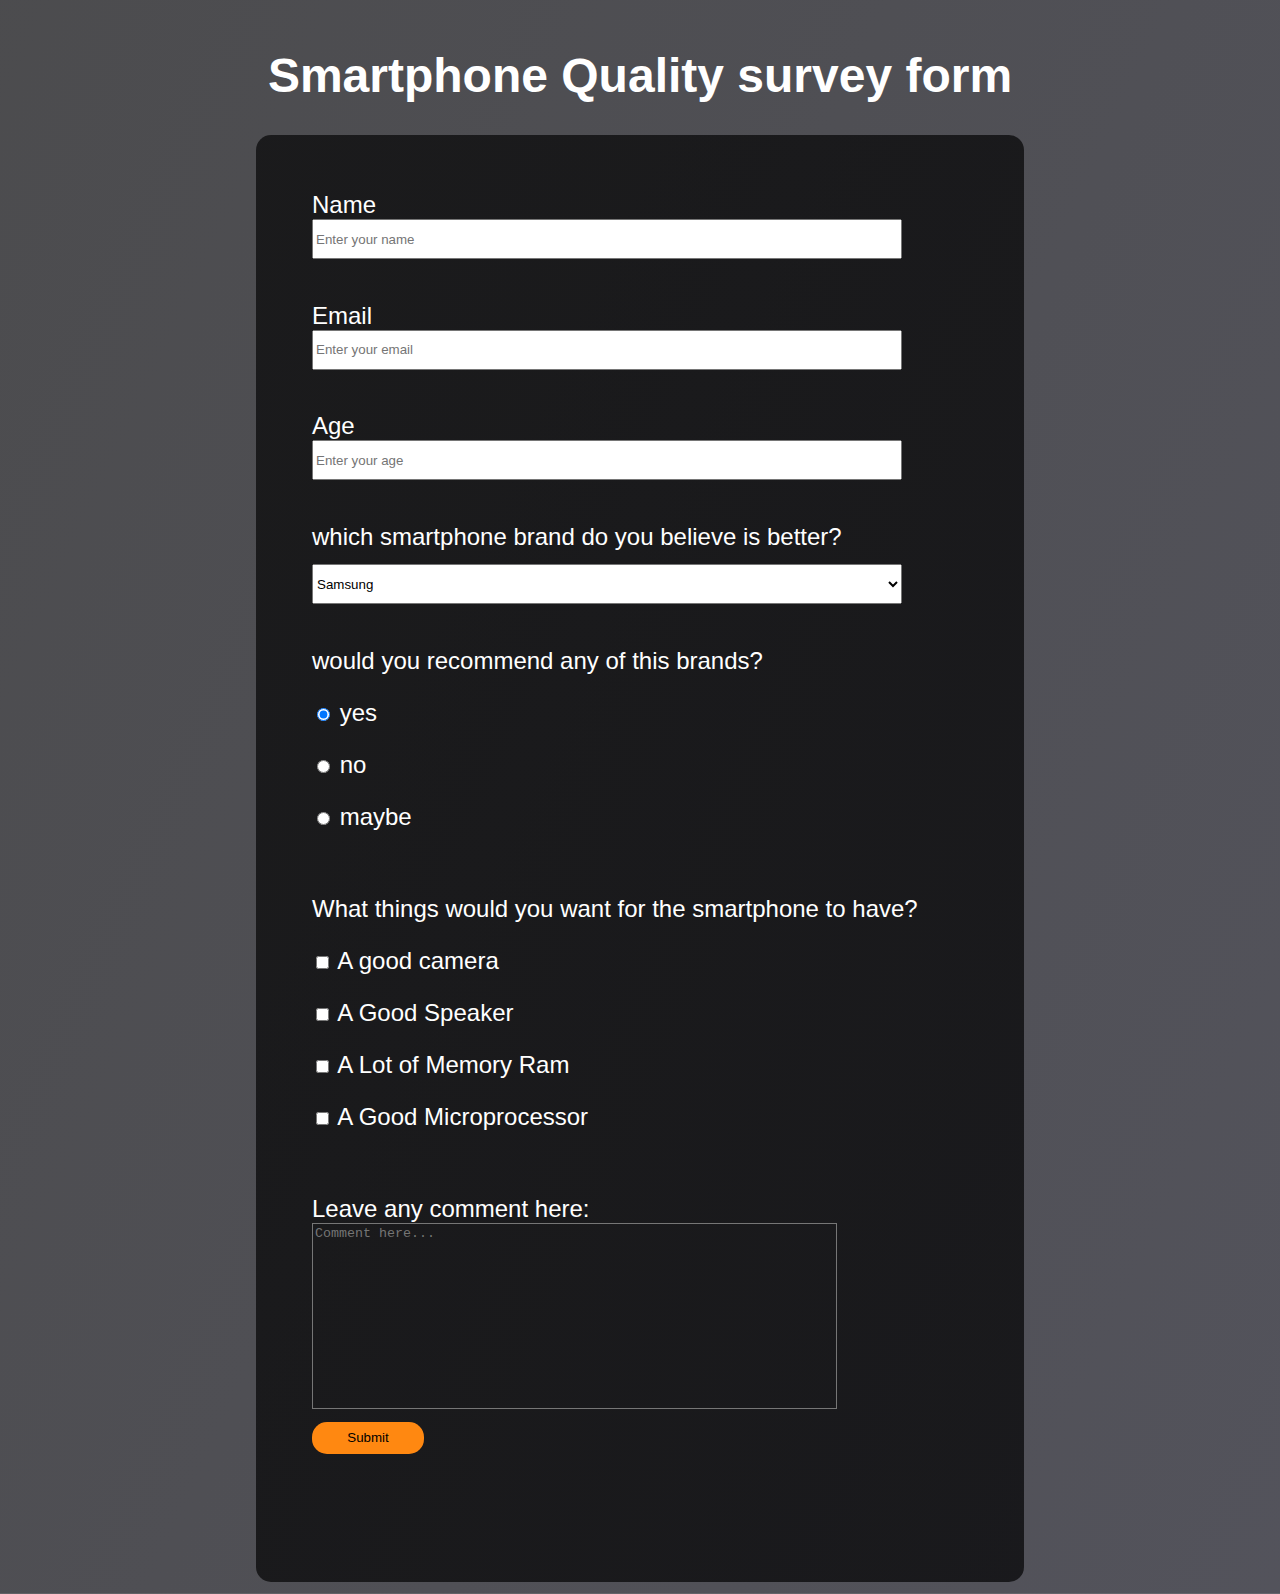
==== Survey Form/index.html @ c85166de "subo todas las paginas" ====
<!DOCTYPE html>
<html lang="en">

<head>
    <meta charset="UTF-8">
    <meta http-equiv="X-UA-Compatible" content="IE=edge">
    <meta name="viewport" content="width=device-width, initial-scale=1.0">
    <link rel="stylesheet" href="style.css">
    <title>Document</title>
</head>

<body>
    <section class="section-all center">
        <header class="header">
            <h1 class="title">Smartphone Quality survey form</h1>
        </header>
        <form class="survey-form box">
            <div class="box--form">
                <label id="label1" for="name">Name</label>
                    <input class="inputspace" type="name" placeholder="Enter your name" required>
            </div>
            <div class="box--form">
                <label id="label1" for="email">Email</label>
                <input class="inputspace" type="email" placeholder="Enter your email" required>
            </div>
            <div class="box--form">
                <label id="label1" for="age">Age</label>
                <input class="inputspace" type="age" placeholder="Enter your age" min="0" max="120" required>
            </div>
            <div class="box--form">
                <label for="brand">which smartphone brand do you believe is better?</label>
                <select class="br inputspace" name="brand" required>
                    <option value="samsung">Samsung</option>
                    <option value="iphone">Iphone</option>
                    <option value="xiaomi">Xiaomi</option>
                    <option value="other">other</option>
                </select>
            </div>
            <div class="box--form options">
                <label for="recommend">would you recommend any of this brands?</label>
                <div class="br">
                    <input type="radio" name="recommend" value="yes" checked>
                    <label for="yes">yes</label>
                </div>

                <div class="br">
                    <input type="radio" name="recommend" value="no">
                    <label for="no">no</label>
                </div>

                <div class="br">
                    <input type="radio" name="recommend" value="maybe">
                    <label for="maybe">maybe</label>
                </div>
            </div>
            <div class="box--form options">
                <label for="things you like">What things would you want for the smartphone to have?</label>

                <div class="br">
                    <input type="checkbox" name="things you like" value="goodcamera">
                    <label for="goodcamera">A good camera</label>
                </div>

                <div class="br">
                    <input type="checkbox" name="things you like" value="goodspeaker">
                    <label for="goodspeaker">A Good Speaker</label>
                </div>


                <div class="br">
                    <input type="checkbox" name="things you like" value="Ram">
                    <label for="Ram">A Lot of Memory Ram</label>
                </div>

                <div class="br">
                    <input type="checkbox" name="things you like" value="microprocessor">
                    <label for="microprocessor">A Good Microprocessor</label>
                </div>
            </div>
            <div class="box--form textarea">
                <div>
                    <label for="comments"> Leave any comment here:</label>
                </div>
                <textarea name="any thoughts about freecodecamp" cols="60" rows="12" placeholder="Comment here..."></textarea>
                <input class="button" type="submit" value="Submit">
            </div>
        </form>
    </section>
</body>

</html>
---- Survey Form/style.css ----
*, *::after, *::before {
    box-sizing: border-box;
}

body {
    margin: 0;
    font-size: 1.5rem;
    background-image:linear-gradient( 115deg, rgba(31, 31, 34, 0.8), rgba(10, 10, 22, 0.7) ),url("https://images.pexels.com/photos/9199849/pexels-photo-9199849.jpeg?auto=compress&cs=tinysrgb&dpr=2&h=750&w=1260");
    background-repeat: no-repeat;
    background-position: center;
    background-size: cover;
    color: white;
    font-family: Verdana, Geneva, Tahoma, sans-serif;
}

.center {
    margin-left: auto;
    margin-right: auto;
}

.br {
    display: block;
    margin-top: 1em;
}

.section-all{
    width: 60%;
}

.header {
    font-family: sans-serif;
    border-radius: 15px;
    margin-top: 2em;
    min-width: 300px;
    text-align: center;
    margin-bottom: 1em;
}

.survey-form {
    padding: 2em;
    background:linear-gradient(115deg, rgba(14, 14, 15, 0.8), rgba(1, 1, 2, 0.7) ) ;
    margin-bottom: .5em;
    border-radius: 15px;
    min-width: 300px;
}

.box--form {
    margin: 0 auto;
    padding: 0.5rem;
    display: block;
}

#label1 {
    display: flex;
}

.inputspace {
    width: 90%;
    height: 3em;
    margin-bottom: 2em;
}

.options {
    margin-bottom: 2em;
}

.button {
    width: 7rem;
    height: 2rem;
    display: flex;
    justify-content: center;
    border-radius: 15px;
    border: none;
    background-color: #FF8811;
    margin-top: 0.5em;
}

.textarea {
    margin-bottom: 3em;
}

textarea {
    resize: none;
    width: 80%;
    background-color:transparent;
    color: white;
}

/* Chrome, Safari, Edge, Opera */
input::-webkit-outer-spin-button,
input::-webkit-inner-spin-button {
  -webkit-appearance: none;
  margin: 0;
}

/* Firefox */
input[type=number] {
  -moz-appearance: textfield;
}

@media (max-width:780px) {

   body {
        font-size: 1.2rem;
  }

    .section-all {
        width: 80%;
    }
  
}
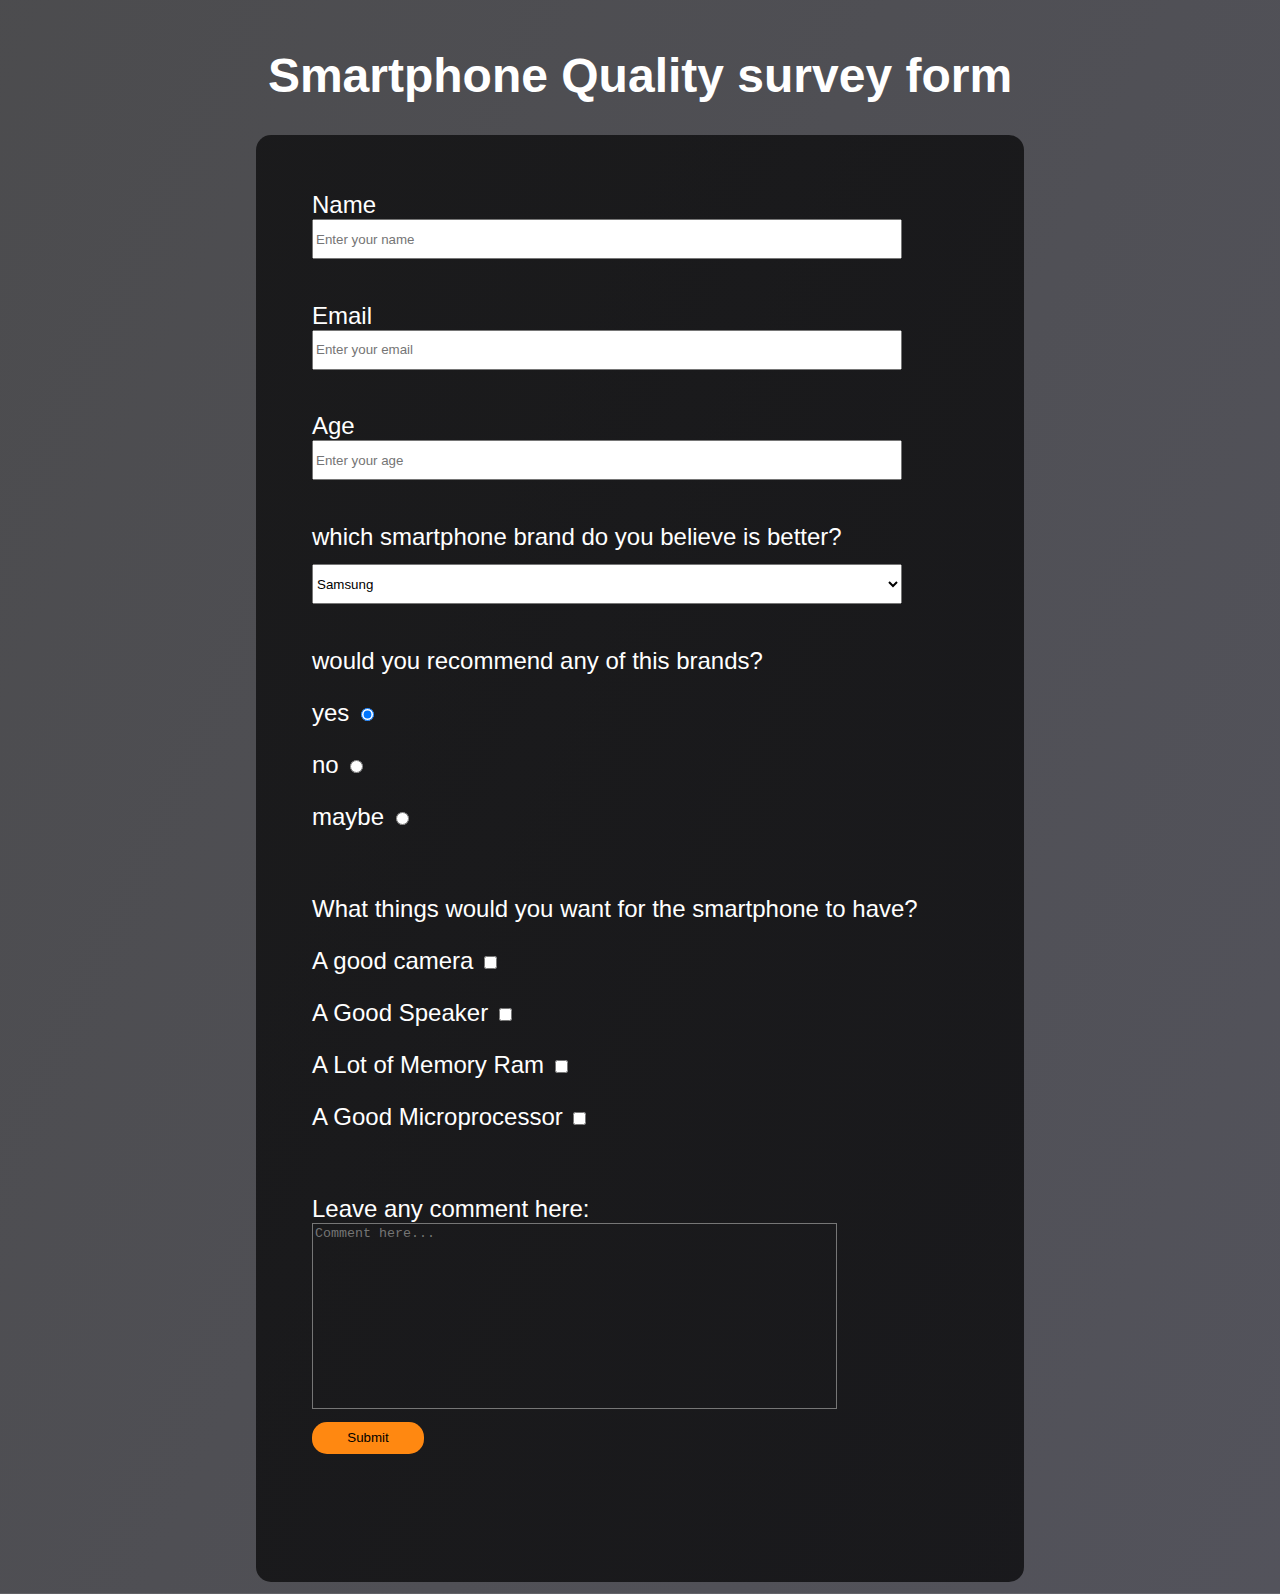
==== commit 587e3cab: "arregle la sintaxis del survey form" ====
--- a/Survey Form/index.html
+++ b/Survey Form/index.html
@@ -16,73 +16,74 @@
         </header>
         <form class="survey-form box">
             <div class="box--form">
-                <label id="label1" for="name">Name</label>
-                    <input class="inputspace" type="name" placeholder="Enter your name" required>
+                <label id="name" class="label1" for="name">Name</label>
+                <input id="name" class="inputspace" type="name" placeholder="Enter your name" required>
             </div>
             <div class="box--form">
-                <label id="label1" for="email">Email</label>
-                <input class="inputspace" type="email" placeholder="Enter your email" required>
+                <label id="email" class="label1" for="email">Email</label>
+                <input id="email" class="inputspace" type="email" placeholder="Enter your email" required>
             </div>
             <div class="box--form">
-                <label id="label1" for="age">Age</label>
-                <input class="inputspace" type="age" placeholder="Enter your age" min="0" max="120" required>
+                <label id="age" class="label1" for="age">Age</label>
+                <input id="age" class="inputspace" type="age" placeholder="Enter your age" min="0" max="120" required>
             </div>
             <div class="box--form">
                 <label for="brand">which smartphone brand do you believe is better?</label>
-                <select class="br inputspace" name="brand" required>
-                    <option value="samsung">Samsung</option>
-                    <option value="iphone">Iphone</option>
-                    <option value="xiaomi">Xiaomi</option>
-                    <option value="other">other</option>
+                <select id="brand" class="br inputspace" name="brand" required>
+                    <option label="Samsung" value="samsung">Samsung</option>
+                    <option label="Iphone" value="iphone">Iphone</option>
+                    <option label="Xiaomi" value="xiaomi">Xiaomi</option>
+                    <option label="Other" value="other">other</option>
                 </select>
             </div>
             <div class="box--form options">
-                <label for="recommend">would you recommend any of this brands?</label>
+                <span>would you recommend any of this brands?</span>
                 <div class="br">
-                    <input type="radio" name="recommend" value="yes" checked>
                     <label for="yes">yes</label>
+                    <input type="radio" id="yes" name="recommend" value="yes" checked>
                 </div>
 
                 <div class="br">
-                    <input type="radio" name="recommend" value="no">
                     <label for="no">no</label>
+                    <input type="radio" id="no" name="recommend" value="no">
                 </div>
 
                 <div class="br">
-                    <input type="radio" name="recommend" value="maybe">
                     <label for="maybe">maybe</label>
+                    <input type="radio" id="maybe" name="recommend" value="maybe">
                 </div>
             </div>
             <div class="box--form options">
-                <label for="things you like">What things would you want for the smartphone to have?</label>
+               <span>What things would you want for the smartphone to have?</span>
 
                 <div class="br">
-                    <input type="checkbox" name="things you like" value="goodcamera">
                     <label for="goodcamera">A good camera</label>
+                    <input type="checkbox" id="goodcamera" name="things you like" value="goodcamera">
                 </div>
 
                 <div class="br">
-                    <input type="checkbox" name="things you like" value="goodspeaker">
                     <label for="goodspeaker">A Good Speaker</label>
-                </div>
-
-
-                <div class="br">
-                    <input type="checkbox" name="things you like" value="Ram">
-                    <label for="Ram">A Lot of Memory Ram</label>
+                    <input type="checkbox" id="goodspeaker" name="things you like" value="goodspeaker">
                 </div>
 
                 <div class="br">
-                    <input type="checkbox" name="things you like" value="microprocessor">
+                    <label for="Ram">A Lot of Memory Ram</label>
+                    <input type="checkbox" id="Ram" name="things you like" value="Ram">
+                </div>
+
+                <div class="br">
                     <label for="microprocessor">A Good Microprocessor</label>
+                    <input type="checkbox" id="microprocessor" name="things you like" value="microprocessor">
                 </div>
             </div>
             <div class="box--form textarea">
                 <div>
                     <label for="comments"> Leave any comment here:</label>
+                    <textarea id="comments" name="any thoughts about freecodecamp" cols="60" rows="12"
+                        placeholder="Comment here..."></textarea>
                 </div>
-                <textarea name="any thoughts about freecodecamp" cols="60" rows="12" placeholder="Comment here..."></textarea>
-                <input class="button" type="submit" value="Submit">
+                <label for="submit-button"></label>
+                <input class="button" id="submit-button" type="submit" value="Submit">
             </div>
         </form>
     </section>
--- a/Survey Form/style.css
+++ b/Survey Form/style.css
@@ -50,7 +50,7 @@
     display: block;
 }
 
-#label1 {
+.label1 {
     display: flex;
 }
 
